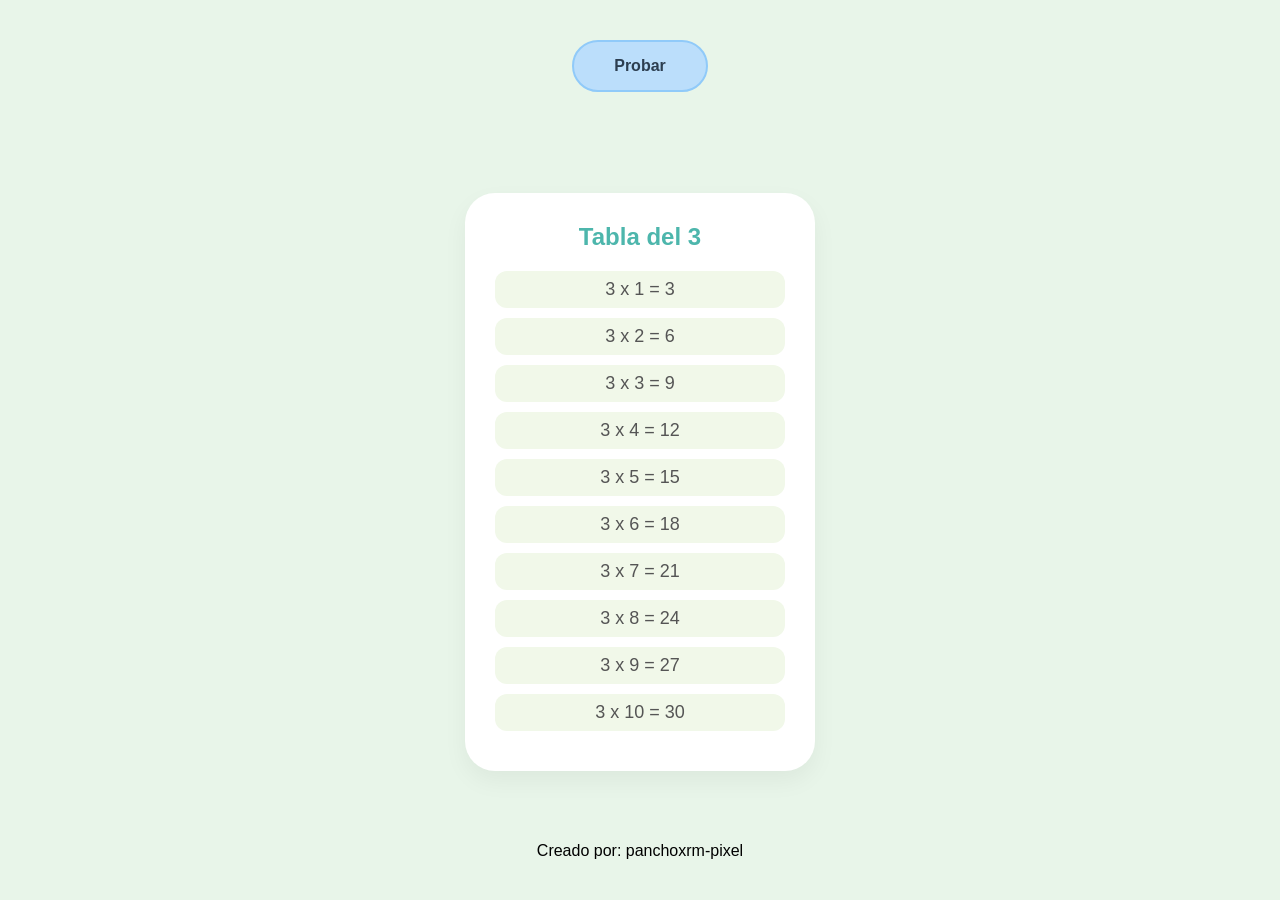
==== multiplicar.html @ e2080d1d "Agregar 2 arcchivos, html y css, con la tabla del 3" ====
<!DOCTYPE html>
<html lang="es">
<head>
    <meta charset="UTF-8">
    <meta name="viewport" content="width=device-width, initial-scale=1.0">
    <title>Tablas</title>
    <link rel="stylesheet" href="multiplicar.css">
</head>
<body>
    <button class="btnProbar">Probar</button>

    <div class="contenedorTabla">
        <h2>Tabla del 3</h2>
        <p>3 x 1 = 3</p>
        <p>3 x 2 = 6</p>
        <p>3 x 3 = 9</p>
        <p>3 x 4 = 12</p>
        <p>3 x 5 = 15</p>
        <p>3 x 6 = 18</p>
        <p>3 x 7 = 21</p>
        <p>3 x 8 = 24</p>
        <p>3 x 9 = 27</p>
        <p>3 x 10 = 30</p>
    </div>

    <footer class="pie-pagina">
        <p>Creado por: panchoxrm-pixel</p>
    </footer>

</body>
</html>
---- multiplicar.css ----
/* 1. EL RESET: Preparamos el terreno */
* {
    box-sizing: border-box; 
    margin: 0;
    padding: 0;
}

/* 2. EL CUERPO (BODY): Distribución excelente y relajante */
body {
    font-family: 'Segoe UI', Tahoma, Geneva, Verdana, sans-serif;
    background-color: #e8f5e9; /* Verde menta pastel: Relajante */
    
    /* FLEXBOX para centrar y distribuir */
    display: flex;
    flex-direction: column;
    align-items: center;
    justify-content: space-between; /* Separa el contenido del pie de página */
    
    min-height: 100vh; /* Ocupa todo el alto de la pantalla */
    padding: 40px 20px;
}

/* 3. EL BOTÓN: Estilo infantil (redondeado) y sobrio */
.btnProbar {
    background-color: #bbdefb; /* Azul pastel suave */
    color: #2c3e50;            /* Gris oscuro para legibilidad */
    padding: 15px 40px;
    border: 2px solid #90caf9; /* Borde sutil */
    border-radius: 50px;       /* Forma de cápsula: amigable/infantil */
    font-weight: bold;
    font-size: 16px;
    cursor: pointer;
    margin-bottom: 30px;
    
    /* Transición suave para el efecto hover */
    transition: transform 0.2s, background-color 0.2s;
}

.btnProbar:hover {
    transform: scale(1.05);
    background-color: #90caf9; /* Se oscurece un poco al tocarlo */
}

/* 4. LA TABLA: Contenedor minimalista */
.contenedorTabla {
    background: white;
    padding: 30px;
    border-radius: 30px; /* Bordes muy redondeados: estilo infantil */
    
    /* Sombra muy suave: Minimalista */
    box-shadow: 0 10px 25px rgba(0,0,0,0.05);
    
    width: 100%;
    max-width: 350px;
    text-align: center;
}

/* 5. TEXTO DENTRO DE LA TABLA */
.contenedorTabla h2 {
    color: #4db6ac; /* Verde turquesa suave */
    margin-bottom: 20px;
    font-size: 24px;
}

.contenedorTabla p {
    font-size: 18px;
    margin: 10px 0;
    color: #555;
    background-color: #f1f8e9; /* Fondo suave para cada línea */
    padding: 8px;
    border-radius: 12px;       /* Filas redondeadas */
}

/* 6. PIE DE PÁGINA: Personalización (Tu nickname) */
.piePagina {
    margin-top: 40px;
    color: #7f8c8d; /* Gris sobrio */
    font-size: 14px;
    font-style: italic;
}

/* 7. DISEÑO RESPONSIVE: Adaptación a móviles */
@media (max-width: 480px) {
    body {
        padding: 20px 10px;
    }
    
    .contenedorTabla {
        max-width: 100%;
    }
    
    .btnProbar {
        width: 80%; /* Botón más ancho en celulares */
    }
}
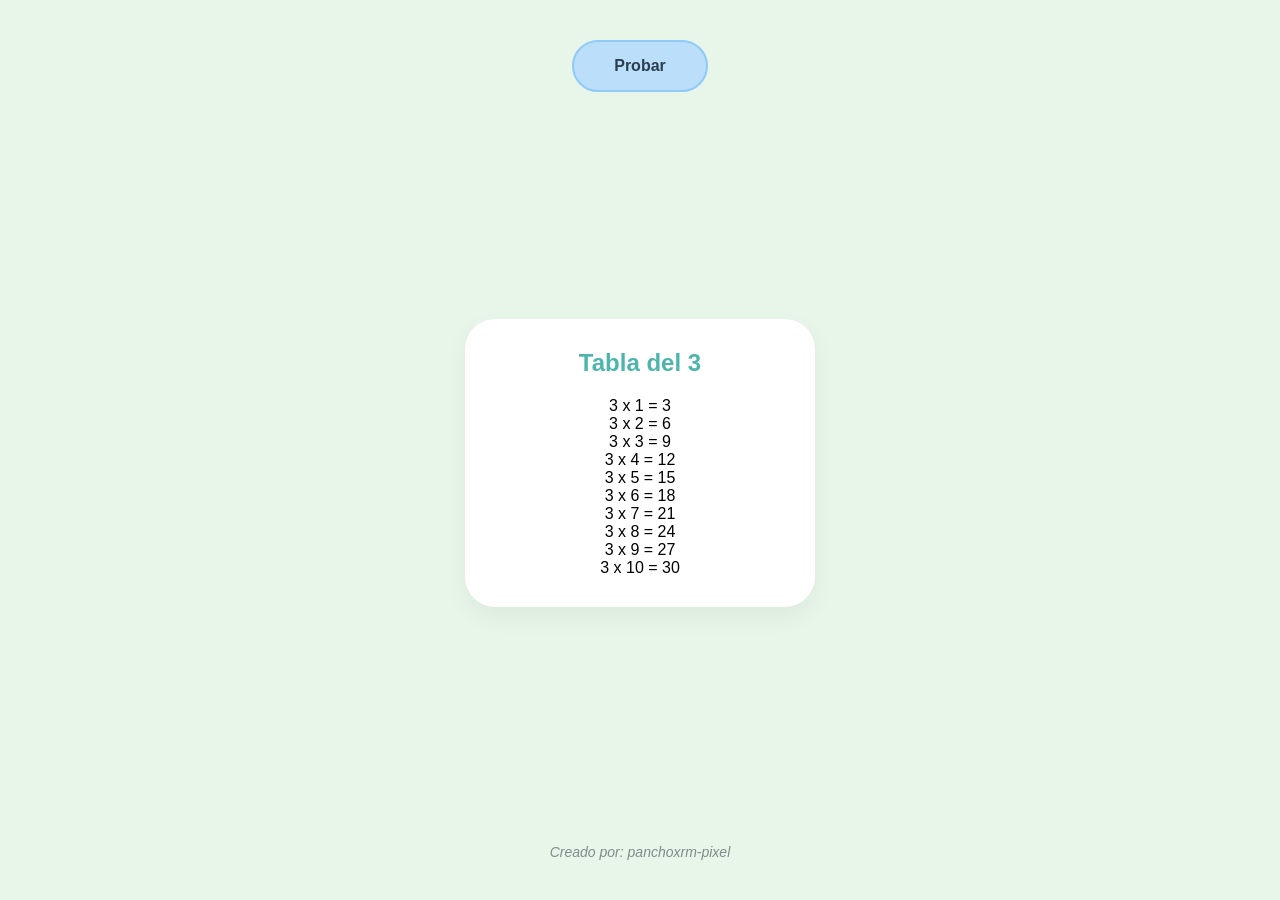
==== commit e4573fd9: "Cambiar a tabla dinámica en js y a tabla del 3" ====
--- a/multiplicar.html
+++ b/multiplicar.html
@@ -5,25 +5,26 @@
     <meta name="viewport" content="width=device-width, initial-scale=1.0">
     <title>Tablas</title>
     <link rel="stylesheet" href="multiplicar.css">
+    <script src="multiplicar.js"></script>
 </head>
 <body>
-    <button class="btnProbar">Probar</button>
+    <button class="btnProbar" onclick="generarTablas()">Probar</button>
 
-    <div class="contenedorTabla">
-        <h2>Tabla del 3</h2>
-        <p>3 x 1 = 3</p>
-        <p>3 x 2 = 6</p>
-        <p>3 x 3 = 9</p>
-        <p>3 x 4 = 12</p>
-        <p>3 x 5 = 15</p>
-        <p>3 x 6 = 18</p>
-        <p>3 x 7 = 21</p>
-        <p>3 x 8 = 24</p>
-        <p>3 x 9 = 27</p>
-        <p>3 x 10 = 30</p>
+    <div class="contenedorTabla" id="idContenedorTabla">
+        <div class="tablaDel3"><h2>Tabla del 3</h2></div>
+        <div class="fila">3 x 1 = 3</div>
+        <div class="fila">3 x 2 = 6</div>
+        <div class="fila">3 x 3 = 9</div>
+        <div class="fila">3 x 4 = 12</div>
+        <div class="fila">3 x 5 = 15</div>
+        <div class="fila">3 x 6 = 18</div>
+        <div class="fila">3 x 7 = 21</div>
+        <div class="fila">3 x 8 = 24</div>
+        <div class="fila">3 x 9 = 27</div>
+        <div class="fila">3 x 10 = 30</div>
     </div>
 
-    <footer class="pie-pagina">
+    <footer class="piePagina">
         <p>Creado por: panchoxrm-pixel</p>
     </footer>
 
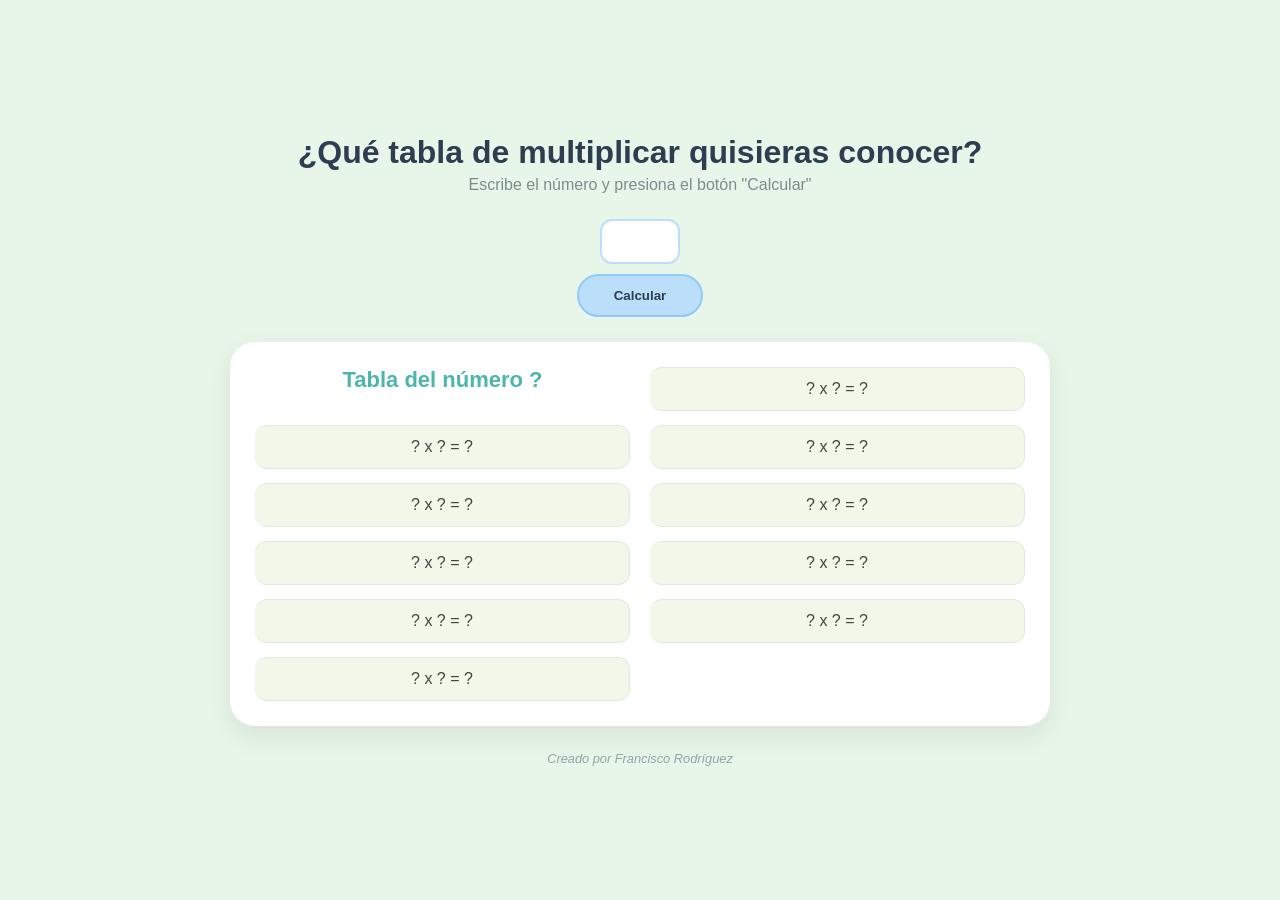
==== commit edf3cf81: "Poner en 2 columnas la tabla de multiplicar y arreglar el css" ====
--- a/multiplicar.html
+++ b/multiplicar.html
@@ -8,24 +8,27 @@
     <script src="multiplicar.js"></script>
 </head>
 <body>
-    <button class="btnProbar" onclick="generarTablas()">Probar</button>
+    <div class="tituloPregunta"><h1>¿Qué tabla de multiplicar quisieras conocer?</h1></div>
+    <div class="indicacion"><h2>Escribe el número y presiona el botón "Calcular"</h2></div>
+    <div><input type="number" class="NoTabla" id="idNoTabla"></div>
+    <div class="btnProbar"><button onclick="generarTablas()">Calcular</button></div>
 
     <div class="contenedorTabla" id="idContenedorTabla">
-        <div class="tablaDel3"><h2>Tabla del 3</h2></div>
-        <div class="fila">3 x 1 = 3</div>
-        <div class="fila">3 x 2 = 6</div>
-        <div class="fila">3 x 3 = 9</div>
-        <div class="fila">3 x 4 = 12</div>
-        <div class="fila">3 x 5 = 15</div>
-        <div class="fila">3 x 6 = 18</div>
-        <div class="fila">3 x 7 = 21</div>
-        <div class="fila">3 x 8 = 24</div>
-        <div class="fila">3 x 9 = 27</div>
-        <div class="fila">3 x 10 = 30</div>
+        <div class="tablaDel3"><h2>Tabla del número ?</h2></div>
+        <div class="fila">? x ? = ?</div>
+        <div class="fila">? x ? = ?</div>
+        <div class="fila">? x ? = ?</div>
+        <div class="fila">? x ? = ?</div>
+        <div class="fila">? x ? = ?</div>
+        <div class="fila">? x ? = ?</div>
+        <div class="fila">? x ? = ?</div>
+        <div class="fila">? x ? = ?</div>
+        <div class="fila">? x ? = ?</div>
+        <div class="fila">? x ? = ?</div>
     </div>
 
     <footer class="piePagina">
-        <p>Creado por: panchoxrm-pixel</p>
+        <p>Creado por Francisco Rodríguez</p>
     </footer>
 
 </body>
--- a/multiplicar.css
+++ b/multiplicar.css
@@ -1,95 +1,132 @@
-/* 1. EL RESET: Preparamos el terreno */
 * {
-    box-sizing: border-box; 
+    box-sizing: border-box;
     margin: 0;
     padding: 0;
 }
 
-/* 2. EL CUERPO (BODY): Distribución excelente y relajante */
 body {
     font-family: 'Segoe UI', Tahoma, Geneva, Verdana, sans-serif;
-    background-color: #e8f5e9; /* Verde menta pastel: Relajante */
-    
-    /* FLEXBOX para centrar y distribuir */
+    background-color: #e8f5e9;
     display: flex;
     flex-direction: column;
     align-items: center;
-    justify-content: space-between; /* Separa el contenido del pie de página */
-    
-    min-height: 100vh; /* Ocupa todo el alto de la pantalla */
-    padding: 40px 20px;
+    justify-content: center;
+    min-height: 100vh;
+    padding: 20px;
 }
 
-/* 3. EL BOTÓN: Estilo infantil (redondeado) y sobrio */
-.btnProbar {
-    background-color: #bbdefb; /* Azul pastel suave */
-    color: #2c3e50;            /* Gris oscuro para legibilidad */
-    padding: 15px 40px;
-    border: 2px solid #90caf9; /* Borde sutil */
-    border-radius: 50px;       /* Forma de cápsula: amigable/infantil */
-    font-weight: bold;
-    font-size: 16px;
-    cursor: pointer;
-    margin-bottom: 30px;
-    
-    /* Transición suave para el efecto hover */
-    transition: transform 0.2s, background-color 0.2s;
-}
-
-.btnProbar:hover {
-    transform: scale(1.05);
-    background-color: #90caf9; /* Se oscurece un poco al tocarlo */
-}
-
-/* 4. LA TABLA: Contenedor minimalista */
-.contenedorTabla {
-    background: white;
-    padding: 30px;
-    border-radius: 30px; /* Bordes muy redondeados: estilo infantil */
-    
-    /* Sombra muy suave: Minimalista */
-    box-shadow: 0 10px 25px rgba(0,0,0,0.05);
-    
-    width: 100%;
-    max-width: 350px;
+.tituloPregunta h1 {
+    color: #2c3e50;
+    font-size: 32px;
+    font-weight: 800;
+    margin-bottom: 5px;
     text-align: center;
 }
 
-/* 5. TEXTO DENTRO DE LA TABLA */
-.contenedorTabla h2 {
-    color: #4db6ac; /* Verde turquesa suave */
-    margin-bottom: 20px;
-    font-size: 24px;
+.indicacion h2 {
+    color: #7f8c8d;
+    font-size: 16px;
+    font-weight: 400;
+    margin-bottom: 25px;
+    text-align: center;
 }
 
-.contenedorTabla p {
-    font-size: 18px;
-    margin: 10px 0;
-    color: #555;
-    background-color: #f1f8e9; /* Fondo suave para cada línea */
-    padding: 8px;
-    border-radius: 12px;       /* Filas redondeadas */
+#idNoTabla {
+    padding: 10px;
+    border-radius: 12px;
+    border: 2px solid #bbdefb;
+    margin-bottom: 10px;
+    text-align: center;
+    font-size: 1.1rem;
+    width: 80px;
+    outline: none;
 }
 
-/* 6. PIE DE PÁGINA: Personalización (Tu nickname) */
-.piePagina {
-    margin-top: 40px;
-    color: #7f8c8d; /* Gris sobrio */
-    font-size: 14px;
-    font-style: italic;
+.btnProbar button {
+    background-color: #bbdefb;
+    color: #2c3e50;
+    padding: 12px 35px;
+    border: 2px solid #90caf9;
+    border-radius: 50px;
+    font-weight: bold;
+    cursor: pointer;
+    margin-bottom: 25px;
+    transition: transform 0.2s;
 }
 
-/* 7. DISEÑO RESPONSIVE: Adaptación a móviles */
-@media (max-width: 480px) {
-    body {
-        padding: 20px 10px;
+.btnProbar button:hover {
+    transform: scale(1.05);
+}
+
+.contenedorTabla {
+    background: white;
+    padding: 25px;
+    border-radius: 25px;
+    box-shadow: 0 10px 30px rgba(0,0,0,0.08);
+    width: 100%;
+    max-width: 820px;
+    display: grid;
+    grid-template-columns: 1fr 1fr;
+    gap: 14px 20px;
+}
+
+.contenedorTabla h2 {
+    grid-column: 1 / -1;
+    color: #4db6ac;
+    font-size: 22px;
+    margin-bottom: 8px;
+    text-align: center;
+    background: transparent;
+    padding: 0;
+    border: none;
+    box-shadow: none;
+}
+
+.contenedorTabla .fila {
+    background-color: #f1f8e9;
+    color: #444;
+    font-size: 1rem;
+    padding: 12px;
+    border-radius: 12px;
+    border: 1px solid #e0eadd;
+    text-align: center;
+    font-weight: normal;
+    font-family: inherit;
+    transition: none;
+    box-shadow: none;
+    display: block;
+    margin: 0;
+    border-left: none;
+}
+
+.piePagina {
+    margin-top: 25px;
+    color: #95a5a6;
+    font-size: 0.8rem;
+    font-style: italic;
+    text-align: center;
+    background: none;
+    padding: 0;
+    border-radius: 0;
+}
+
+@media (max-width: 560px) {
+    .contenedorTabla {
+        gap: 10px;
+        padding: 18px 14px;
     }
-    
-    .contenedorTabla {
-        max-width: 100%;
+    .contenedorTabla .fila {
+        font-size: 0.9rem;
+        padding: 10px 6px;
     }
-    
-    .btnProbar {
-        width: 80%; /* Botón más ancho en celulares */
+    .contenedorTabla h2 {
+        font-size: 1.2rem;
+    }
+    .tituloPregunta h1 {
+        font-size: 24px;
+    }
+    #idNoTabla {
+        width: 70px;
+        font-size: 1rem;
     }
 }
